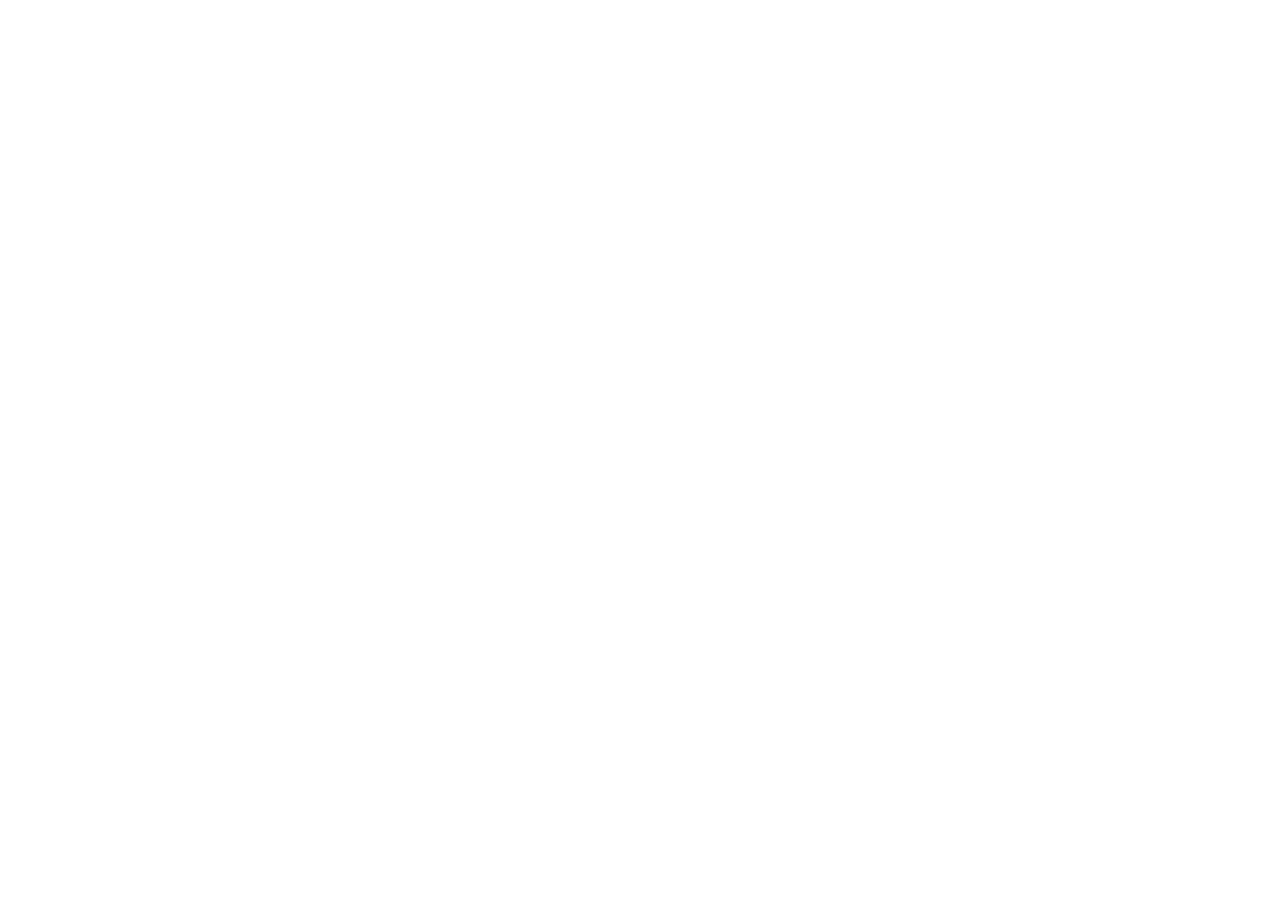
==== index.html @ 285f3535 "first commit" ====
<!DOCTYPE html>
<html lang="en">
  <head>
    <meta charset="UTF-8" />
    <meta name="viewport" content="width=device-width, initial-scale=1.0" />
    <title>My Minecraft</title>
    <link rel="stylesheet" href="./css/my-normalize.css" />
    <link rel="stylesheet" href="./css/style.css" />
  </head>
  <body>
    <script src="./script.js"></script>
  </body>
</html>
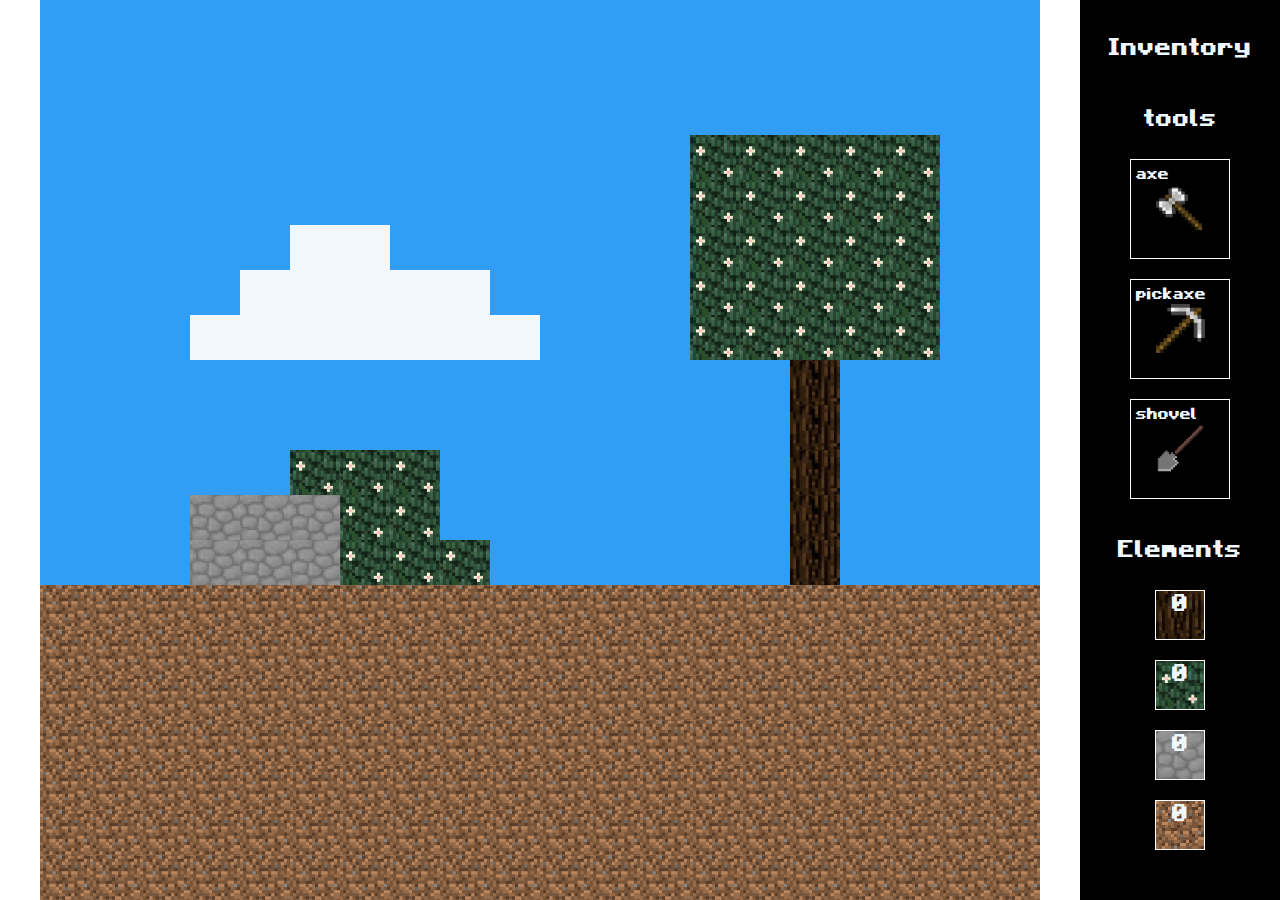
==== commit ba7eccf8: "update" ====
--- a/index.html
+++ b/index.html
@@ -7,7 +7,17 @@
     <link rel="stylesheet" href="./css/my-normalize.css" />
     <link rel="stylesheet" href="./css/style.css" />
   </head>
+
   <body>
-    <script src="./script.js"></script>
+    <div id="minecraft">
+      <div id="world"></div>
+      <div id="sideToolBar">
+        <div id="tools"></div>
+        <div id="inventory"></div>
+      </div>
+    </div>
+
+    <script src="./basic_layout.js"></script>
+    <script src="./game_functions.js"></script>
   </body>
 </html>
--- a/css/style.css
+++ b/css/style.css
@@ -0,0 +1,134 @@
+:root {
+  --world-size: 20;
+}
+
+@font-face {
+  font-family: minecraftFont;
+  src: url("./minecraft_font/MinecraftBold-nMK1.otf");
+}
+body {
+  height: 100vh;
+  font-family: minecraftFont;
+  color: aliceblue;
+
+  /* letter-spacing: 1rem; */
+}
+.header {
+  color: aliceblue;
+  padding: 15px 0;
+  text-align: center;
+}
+#minecraft {
+  height: 100%;
+  display: grid;
+  grid-template-columns: 1fr 1000px 1fr 200px;
+}
+#world {
+  height: 100%;
+  display: grid;
+  grid-template-columns: repeat(var(--world-size), auto);
+  grid-template-rows: repeat(var(--world-size), auto);
+  grid-gap: 0;
+  grid-column: 2 / 2;
+}
+#sideToolBar {
+  height: 100%;
+  grid-column: 4 / 4;
+  background-color: black;
+  display: flex;
+  flex-direction: column;
+  justify-content: space-between;
+  padding-top: 20px;
+  padding-bottom: 40px;
+}
+
+/* tools */
+#tools {
+}
+.toolsList {
+  display: flex;
+  flex-direction: column;
+  align-items: center;
+}
+.toolBox {
+  margin: 10px 0;
+  height: 100px;
+  width: 100px;
+  border: 1px solid white;
+  background: center / 50% no-repeat;
+  padding: 5px;
+}
+[data-type="axe"] {
+  background-image: url("./img/PinClipart.com_axe-clip-art_5397833.png");
+}
+
+[data-type="pickaxe"] {
+  background-image: url("./img/PinClipart.com_minecraft-birthday-clipart_751039.png");
+}
+
+[data-type="shovel"] {
+  background-image: url("./img/PinClipart.com_shovel-clip-art_3735821.png");
+}
+
+/* inventory */
+#inventory {
+}
+.inventoryList {
+  display: flex;
+  flex-direction: column;
+  align-items: center;
+}
+.inventoryBox {
+  margin: 10px 0;
+  height: 50px;
+  width: 50px;
+  border: 1px solid white;
+  background: center / cover no-repeat;
+  font-size: 1.5rem;
+  text-align: center;
+}
+/* tiles */
+.tile {
+  height: 100%;
+  width: 100%;
+  /* border: none; */
+  /* border: 1px solid black; */
+  background: center / cover no-repeat;
+  overflow: hidden;
+}
+
+[data-type="sky"] {
+  background-color: rgb(50, 157, 245);
+}
+[data-type="cloud"] {
+  background-color: rgb(242, 247, 251);
+}
+
+[data-type="trunk"] {
+  background-image: url("./img/tree_trunk_block.jfif");
+}
+
+[data-type="leaves"] {
+  background-image: url("./img/leaves_block.png");
+}
+
+[data-type="rock"] {
+  background-image: url("./img/stone_block.png");
+}
+
+[data-type="dirt"] {
+  background-image: url("./img/dirt_block.jpg");
+}
+
+/* action style */
+.tile:hover {
+  border: 1px solid white;
+  /* margin: -1px;
+  overflow: hidden; */
+}
+.toolBox.selected {
+  background-color: blue;
+}
+.inventoryBox.selected {
+  border: 3px solid blue;
+}
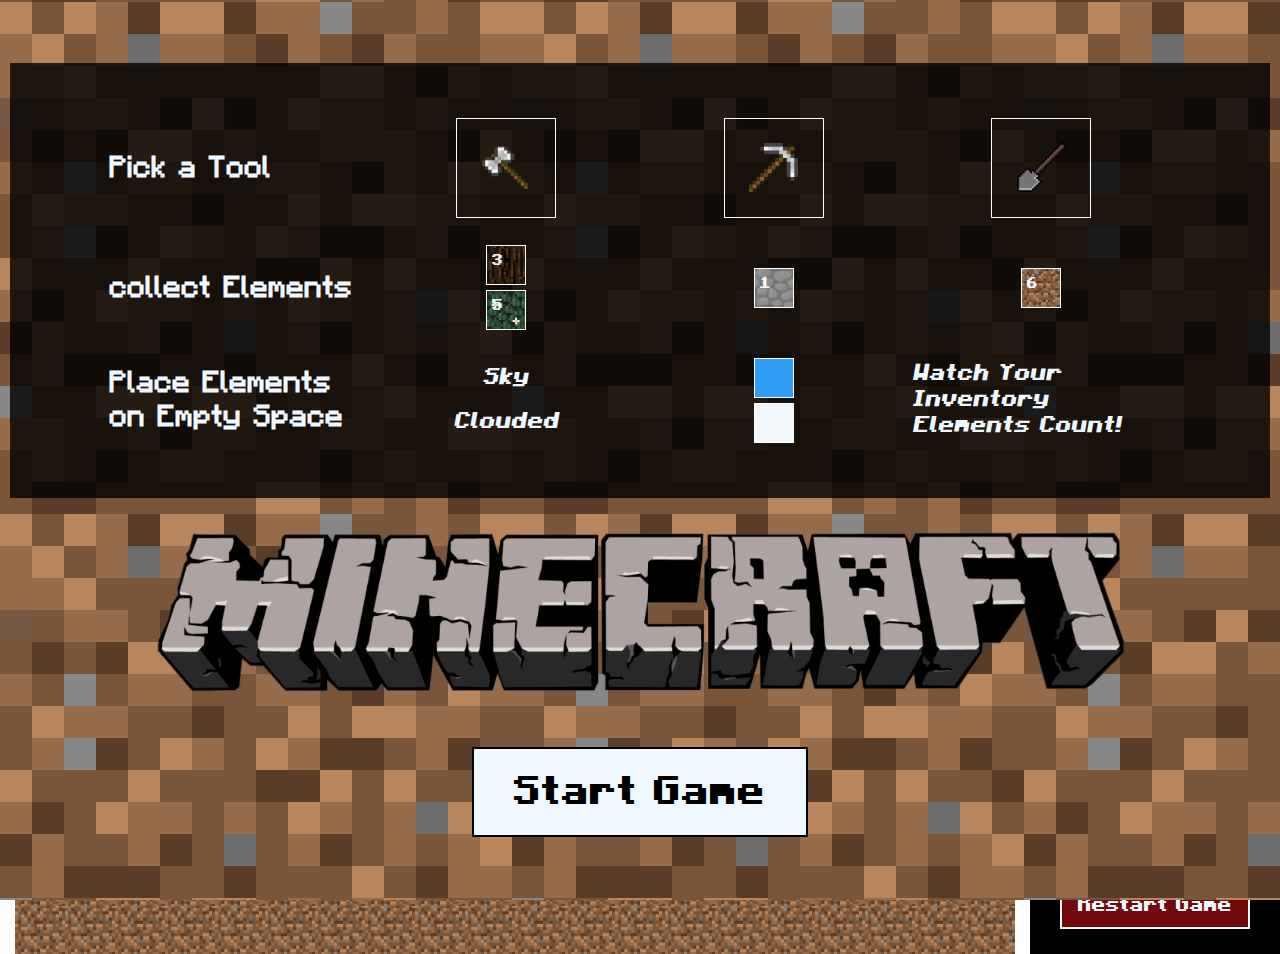
==== commit 6a14c6a3: "update" ====
--- a/index.html
+++ b/index.html
@@ -9,6 +9,38 @@
   </head>
 
   <body>
+    <div id="landingPage">
+      <div class="tutorial-container">
+        <h2>Pick a Tool</h2>
+        <div class="toolBox" data-type="axe"></div>
+        <div class="toolBox" data-type="pickaxe"></div>
+        <div class="toolBox" data-type="shovel"></div>
+        <h2>collect Elements</h2>
+        <div>
+          <div class="tutEl" data-type="trunk">3</div>
+          <div class="tutEl" data-type="leaves">5</div>
+        </div>
+        <div class="tutEl" data-type="rock">1</div>
+        <div class="tutEl" data-type="dirt">6</div>
+        <h2>Place Elements on Empty Space</h2>
+        <div>
+          <h3>Sky</h3>
+          <br />
+          <h3>Clouded</h3>
+        </div>
+        <div>
+          <div class="tutEl" data-type="sky"></div>
+          <div class="tutEl" data-type="cloud"></div>
+        </div>
+        <h3>Watch Your Inventory Elements Count!</h2>
+      </div>
+      <img
+        class="minecraftTitle"
+        src="./css/img/minecraft-logo-angle-text.png"
+        alt=""
+      />
+      <button class="startBtn" type="button">Start Game</button>
+    </div>
     <div id="minecraft">
       <div id="world"></div>
       <div id="sideToolBar">
@@ -19,5 +51,6 @@
 
     <script src="./basic_layout.js"></script>
     <script src="./game_functions.js"></script>
+    <script src="./landing_page.js"></script>
   </body>
 </html>
--- a/css/style.css
+++ b/css/style.css
@@ -3,25 +3,61 @@
 }
 
 @font-face {
-  font-family: minecraftFont;
+  font-family: minecraftFontItalic;
+  src: url("./minecraft_font/MinecraftBoldItalic-1y1e.otf");
+}
+@font-face {
+  font-family: minecraftFontRegular;
+  src: url("./minecraft_font/MinecraftRegular-Bmg3.otf");
+}
+@font-face {
+  font-family: minecraftFontBold;
   src: url("./minecraft_font/MinecraftBold-nMK1.otf");
+}
+@font-face {
+  font-family: minecraftTitleFont;
+  src: url("./minecraft_font/MinecraftEvenings-RBao.ttf");
 }
 body {
   height: 100vh;
-  font-family: minecraftFont;
+  font-family: minecraftFontBold;
   color: aliceblue;
-
+  position: relative;
   /* letter-spacing: 1rem; */
 }
+
 .header {
   color: aliceblue;
-  padding: 15px 0;
+  padding-bottom: 15px;
   text-align: center;
 }
+.restartGameButton,
+.resetBtn {
+  color: aliceblue;
+  font-size: 20px;
+  border: 2px solid aliceblue;
+  background-color: rgb(112, 9, 9);
+  padding: 10px;
+  margin-bottom: 15px;
+}
+.restartGameButton:hover,
+.resetBtn:hover {
+  cursor: pointer;
+  box-shadow: 5px 5px 5px rgb(194, 150, 150);
+}
+.tutEl {
+  margin: 5px 0;
+  height: 40px;
+  width: 40px;
+  border: 1px solid white;
+  background: center / cover no-repeat;
+  padding: 5px;
+}
+
 #minecraft {
   height: 100%;
   display: grid;
-  grid-template-columns: 1fr 1000px 1fr 200px;
+  grid-template-columns: 1fr 1000px 1fr 250px;
 }
 #world {
   height: 100%;
@@ -37,21 +73,22 @@
   background-color: black;
   display: flex;
   flex-direction: column;
-  justify-content: space-between;
-  padding-top: 20px;
-  padding-bottom: 40px;
+  justify-content: center;
+  padding: 10px 30px;
 }
 
 /* tools */
 #tools {
 }
+.inventoryList,
 .toolsList {
   display: flex;
   flex-direction: column;
   align-items: center;
+  padding-bottom: 30px;
 }
 .toolBox {
-  margin: 10px 0;
+  margin: 5px 0;
   height: 100px;
   width: 100px;
   border: 1px solid white;
@@ -73,13 +110,9 @@
 /* inventory */
 #inventory {
 }
-.inventoryList {
-  display: flex;
-  flex-direction: column;
-  align-items: center;
-}
+
 .inventoryBox {
-  margin: 10px 0;
+  margin: 5px 0;
   height: 50px;
   width: 50px;
   border: 1px solid white;
@@ -87,14 +120,12 @@
   font-size: 1.5rem;
   text-align: center;
 }
+
 /* tiles */
 .tile {
   height: 100%;
   width: 100%;
-  /* border: none; */
-  /* border: 1px solid black; */
   background: center / cover no-repeat;
-  overflow: hidden;
 }
 
 [data-type="sky"] {
@@ -123,12 +154,71 @@
 /* action style */
 .tile:hover {
   border: 1px solid white;
-  /* margin: -1px;
-  overflow: hidden; */
-}
+  margin: -1px;
+}
+
 .toolBox.selected {
   background-color: blue;
 }
 .inventoryBox.selected {
   border: 3px solid blue;
 }
+.inventoryBox:hover,
+.toolBox:hover {
+  cursor: pointer;
+  box-shadow: 5px 5px 5px rgb(194, 150, 150);
+}
+/* landing page style */
+#landingPage {
+  height: 100%;
+  width: 100%;
+  position: absolute;
+  top: 0;
+  left: 0;
+  background: center repeat;
+  background-image: url("./img/dirt_block.jpg");
+  padding: 50px 10px;
+  display: flex;
+  flex-direction: column;
+  justify-content: space-around;
+  align-items: center;
+}
+.minecraftTitle {
+  width: 80vw;
+  padding-bottom: 20px;
+}
+.startBtn {
+  color: black;
+  font-size: 40px;
+  border: 2px solid black;
+  background-color: aliceblue;
+  padding: 20px 40px;
+}
+.startBtn:hover {
+  cursor: pointer;
+  box-shadow: 5px 5px 5px black;
+}
+#landingPage.hidden {
+  display: none;
+}
+.tutorial-container {
+  width: 100%;
+  background-color: rgba(0, 0, 0, 0.801);
+  padding: 50px 100px;
+  display: grid;
+  grid-template-columns: repeat(4, 1fr);
+  grid-template-rows: repeat(2, 1fr);
+  justify-items: center;
+  align-items: center;
+  gap: 10px;
+}
+.tutorial-container h2 {
+  justify-self: start;
+  font-family: minecraftFontRegular;
+  font-size: 30px;
+}
+.tutorial-container h3 {
+  justify-self: center;
+  font-family: minecraftFontItalic;
+  font-size: 23px;
+}
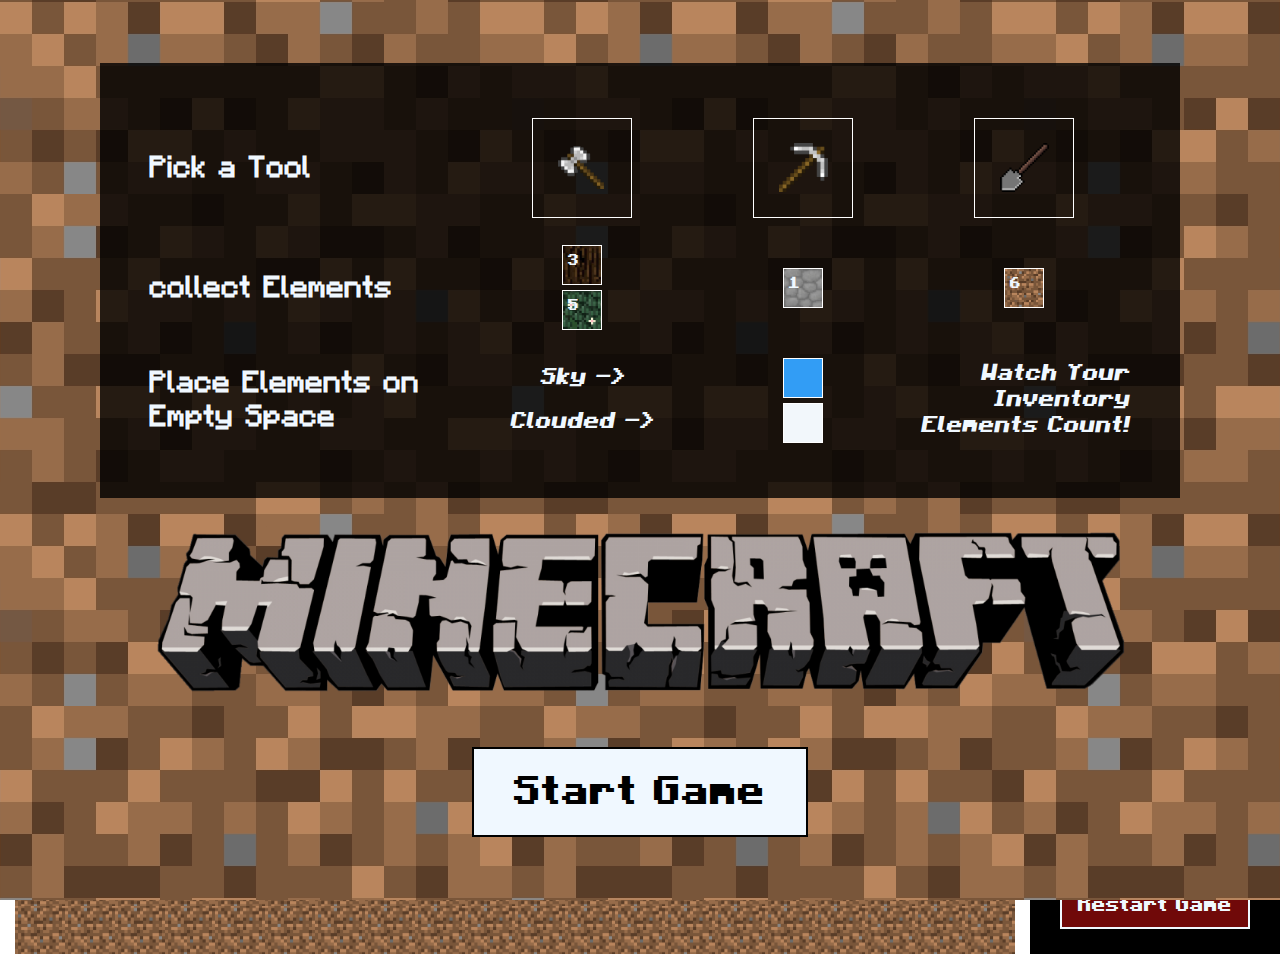
==== commit 79e4cbfa: "update" ====
--- a/index.html
+++ b/index.html
@@ -24,9 +24,9 @@
         <div class="tutEl" data-type="dirt">6</div>
         <h2>Place Elements on Empty Space</h2>
         <div>
-          <h3>Sky</h3>
+          <h3>Sky -></h3>
           <br />
-          <h3>Clouded</h3>
+          <h3>Clouded -></h3>
         </div>
         <div>
           <div class="tutEl" data-type="sky"></div>
--- a/css/style.css
+++ b/css/style.css
@@ -177,7 +177,7 @@
   left: 0;
   background: center repeat;
   background-image: url("./img/dirt_block.jpg");
-  padding: 50px 10px;
+  padding: 50px 100px;
   display: flex;
   flex-direction: column;
   justify-content: space-around;
@@ -198,15 +198,13 @@
   cursor: pointer;
   box-shadow: 5px 5px 5px black;
 }
-#landingPage.hidden {
-  display: none;
-}
+
 .tutorial-container {
   width: 100%;
   background-color: rgba(0, 0, 0, 0.801);
-  padding: 50px 100px;
+  padding: 50px;
   display: grid;
-  grid-template-columns: repeat(4, 1fr);
+  grid-template-columns: 1.5fr 1fr 1fr 1fr;
   grid-template-rows: repeat(2, 1fr);
   justify-items: center;
   align-items: center;
@@ -221,4 +219,8 @@
   justify-self: center;
   font-family: minecraftFontItalic;
   font-size: 23px;
-}
+  text-align: right;
+}
+#landingPage.hidden {
+  display: none;
+}
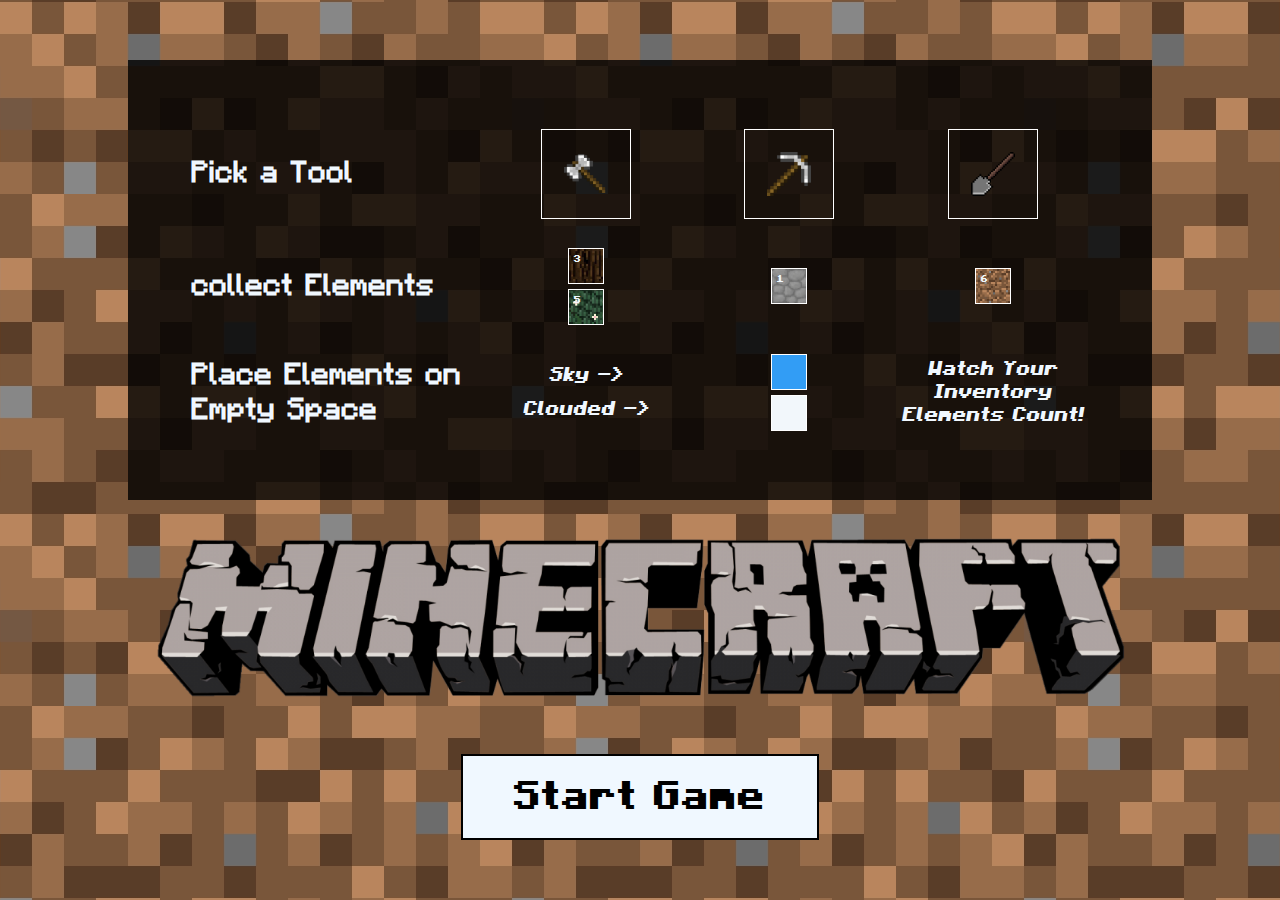
==== commit 6c1d3d4f: "update" ====
--- a/index.html
+++ b/index.html
@@ -32,7 +32,7 @@
           <div class="tutEl" data-type="sky"></div>
           <div class="tutEl" data-type="cloud"></div>
         </div>
-        <h3>Watch Your Inventory Elements Count!</h2>
+        <h4>Watch Your Inventory Elements Count!</h4>
       </div>
       <img
         class="minecraftTitle"
--- a/css/style.css
+++ b/css/style.css
@@ -1,5 +1,6 @@
 :root {
-  --world-size: 20;
+  --world-size: 30;
+  font-size: 62.5%;
 }
 
 @font-face {
@@ -34,11 +35,11 @@
 .restartGameButton,
 .resetBtn {
   color: aliceblue;
-  font-size: 20px;
+  font-size: 1.5rem;
   border: 2px solid aliceblue;
   background-color: rgb(112, 9, 9);
-  padding: 10px;
-  margin-bottom: 15px;
+  padding: 1vh;
+  margin-bottom: 1vh;
 }
 .restartGameButton:hover,
 .resetBtn:hover {
@@ -47,8 +48,8 @@
 }
 .tutEl {
   margin: 5px 0;
-  height: 40px;
-  width: 40px;
+  height: 4vh;
+  width: 4vh;
   border: 1px solid white;
   background: center / cover no-repeat;
   padding: 5px;
@@ -57,7 +58,7 @@
 #minecraft {
   height: 100%;
   display: grid;
-  grid-template-columns: 1fr 1000px 1fr 250px;
+  grid-template-columns: 1fr 100vh 1fr 15vw;
 }
 #world {
   height: 100%;
@@ -66,6 +67,7 @@
   grid-template-rows: repeat(var(--world-size), auto);
   grid-gap: 0;
   grid-column: 2 / 2;
+  /* overflow-x: scroll; */
 }
 #sideToolBar {
   height: 100%;
@@ -74,7 +76,7 @@
   display: flex;
   flex-direction: column;
   justify-content: center;
-  padding: 10px 30px;
+  padding: 2vh 2vw;
 }
 
 /* tools */
@@ -85,15 +87,16 @@
   display: flex;
   flex-direction: column;
   align-items: center;
-  padding-bottom: 30px;
+  padding-bottom: 2vh;
 }
 .toolBox {
+  font-size: 1.4rem;
   margin: 5px 0;
-  height: 100px;
-  width: 100px;
+  height: 10vh;
+  width: 10vh;
   border: 1px solid white;
   background: center / 50% no-repeat;
-  padding: 5px;
+  padding: 0.2rem;
 }
 [data-type="axe"] {
   background-image: url("./img/PinClipart.com_axe-clip-art_5397833.png");
@@ -113,8 +116,8 @@
 
 .inventoryBox {
   margin: 5px 0;
-  height: 50px;
-  width: 50px;
+  height: 5vh;
+  width: 5vh;
   border: 1px solid white;
   background: center / cover no-repeat;
   font-size: 1.5rem;
@@ -177,7 +180,7 @@
   left: 0;
   background: center repeat;
   background-image: url("./img/dirt_block.jpg");
-  padding: 50px 100px;
+  padding: 5vh 10vw;
   display: flex;
   flex-direction: column;
   justify-content: space-around;
@@ -185,14 +188,14 @@
 }
 .minecraftTitle {
   width: 80vw;
-  padding-bottom: 20px;
+  padding-bottom: 2vh;
 }
 .startBtn {
   color: black;
-  font-size: 40px;
+  font-size: 4rem;
   border: 2px solid black;
   background-color: aliceblue;
-  padding: 20px 40px;
+  padding: 2vh 4vw;
 }
 .startBtn:hover {
   cursor: pointer;
@@ -202,24 +205,34 @@
 .tutorial-container {
   width: 100%;
   background-color: rgba(0, 0, 0, 0.801);
-  padding: 50px;
+  padding: 5vw;
   display: grid;
   grid-template-columns: 1.5fr 1fr 1fr 1fr;
   grid-template-rows: repeat(2, 1fr);
   justify-items: center;
   align-items: center;
-  gap: 10px;
+  gap: 1vw;
 }
 .tutorial-container h2 {
   justify-self: start;
   font-family: minecraftFontRegular;
-  font-size: 30px;
+  font-size: 3rem;
 }
 .tutorial-container h3 {
   justify-self: center;
   font-family: minecraftFontItalic;
-  font-size: 23px;
+  font-size: 2rem;
   text-align: right;
+}
+.tutorial-container h4 {
+  justify-self: center;
+  font-family: minecraftFontItalic;
+  font-size: 2rem;
+  text-align: center;
+}
+.tutorial-container .toolBox:hover {
+  cursor: auto;
+  box-shadow: none;
 }
 #landingPage.hidden {
   display: none;
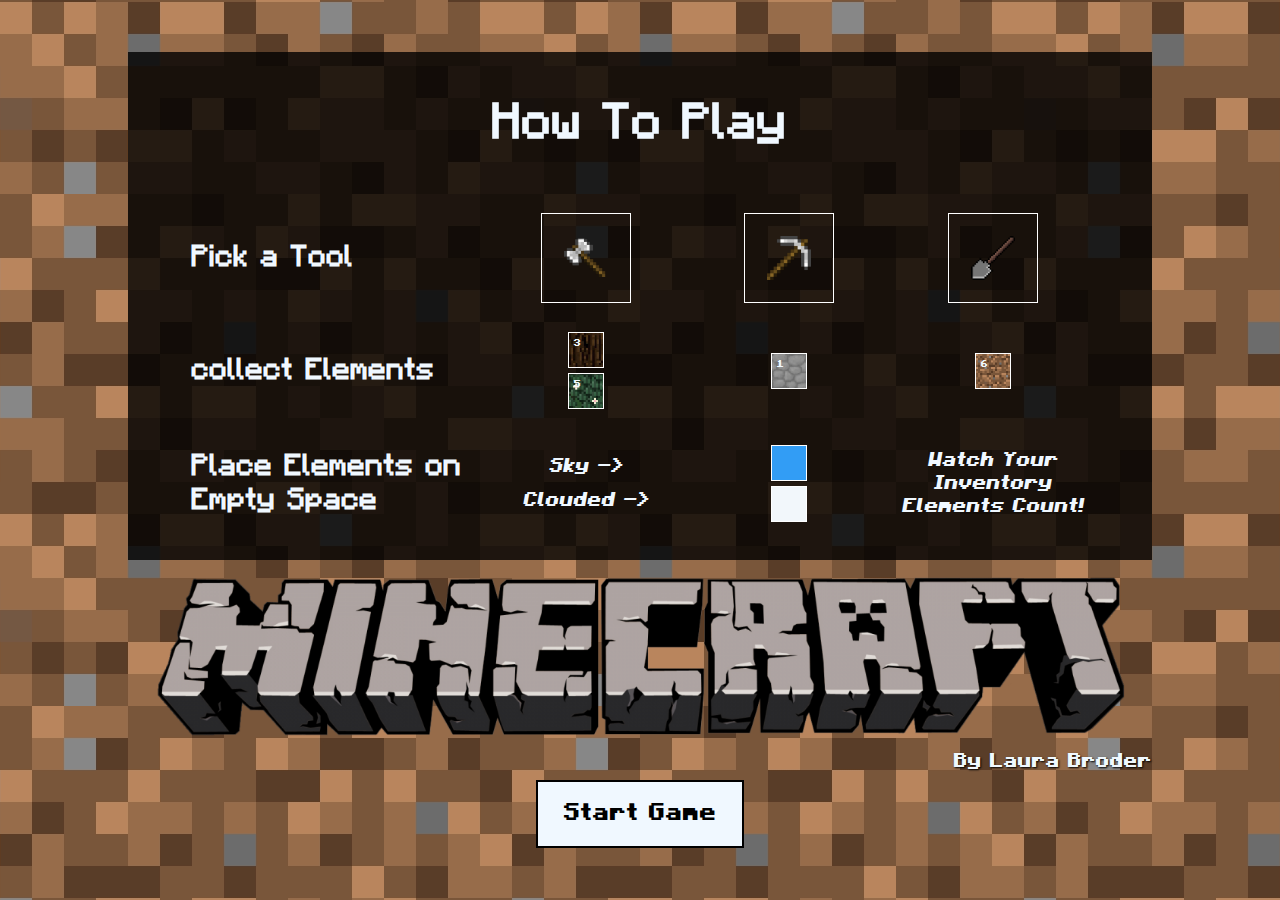
==== commit 03ba2d71: "update" ====
--- a/index.html
+++ b/index.html
@@ -11,6 +11,7 @@
   <body>
     <div id="landingPage">
       <div class="tutorial-container">
+        <h1 class="tutorialHeader">How To Play</h1>
         <h2>Pick a Tool</h2>
         <div class="toolBox" data-type="axe"></div>
         <div class="toolBox" data-type="pickaxe"></div>
@@ -34,11 +35,14 @@
         </div>
         <h4>Watch Your Inventory Elements Count!</h4>
       </div>
-      <img
-        class="minecraftTitle"
-        src="./css/img/minecraft-logo-angle-text.png"
-        alt=""
-      />
+      <div>
+        <img
+          class="minecraftTitle"
+          src="./css/img/minecraft-logo-angle-text.png"
+          alt=""
+        />
+        <h2 class="credit">By Laura Broder</h2>
+      </div>
       <button class="startBtn" type="button">Start Game</button>
     </div>
     <div id="minecraft">
--- a/css/style.css
+++ b/css/style.css
@@ -24,7 +24,6 @@
   font-family: minecraftFontBold;
   color: aliceblue;
   position: relative;
-  /* letter-spacing: 1rem; */
 }
 
 .header {
@@ -40,6 +39,7 @@
   background-color: rgb(112, 9, 9);
   padding: 1vh;
   margin-bottom: 1vh;
+  transition: all 0.1s ease-in;
 }
 .restartGameButton:hover,
 .resetBtn:hover {
@@ -61,13 +61,13 @@
   grid-template-columns: 1fr 100vh 1fr 15vw;
 }
 #world {
-  height: 100%;
+  max-height: 100%;
+
   display: grid;
   grid-template-columns: repeat(var(--world-size), auto);
   grid-template-rows: repeat(var(--world-size), auto);
   grid-gap: 0;
   grid-column: 2 / 2;
-  /* overflow-x: scroll; */
 }
 #sideToolBar {
   height: 100%;
@@ -75,7 +75,7 @@
   background-color: black;
   display: flex;
   flex-direction: column;
-  justify-content: center;
+  justify-content: space-around;
   padding: 2vh 2vw;
 }
 
@@ -97,6 +97,7 @@
   border: 1px solid white;
   background: center / 50% no-repeat;
   padding: 0.2rem;
+  transition: all 0.1s ease-in;
 }
 [data-type="axe"] {
   background-image: url("./img/PinClipart.com_axe-clip-art_5397833.png");
@@ -122,6 +123,7 @@
   background: center / cover no-repeat;
   font-size: 1.5rem;
   text-align: center;
+  transition: all 0.1s ease-in;
 }
 
 /* tiles */
@@ -129,6 +131,9 @@
   height: 100%;
   width: 100%;
   background: center / cover no-repeat;
+  transition: background-color 0.5s ease-in-out;
+  transition: border 0.5s ease-in;
+  /* transition: background-image 0.5s ease-in-out; */
 }
 
 [data-type="sky"] {
@@ -183,19 +188,21 @@
   padding: 5vh 10vw;
   display: flex;
   flex-direction: column;
-  justify-content: space-around;
+  justify-content: space-evenly;
   align-items: center;
 }
 .minecraftTitle {
   width: 80vw;
-  padding-bottom: 2vh;
+  /* padding-bottom: 2vh; */
 }
 .startBtn {
   color: black;
-  font-size: 4rem;
+  font-size: 2.4rem;
   border: 2px solid black;
   background-color: aliceblue;
-  padding: 2vh 4vw;
+  padding: 2vh 2vw;
+  margin: 0 1vw;
+  transition: all 0.2s ease-in;
 }
 .startBtn:hover {
   cursor: pointer;
@@ -205,13 +212,21 @@
 .tutorial-container {
   width: 100%;
   background-color: rgba(0, 0, 0, 0.801);
-  padding: 5vw;
+  padding: 1vh 5vw;
+  padding-bottom: 3vh;
   display: grid;
   grid-template-columns: 1.5fr 1fr 1fr 1fr;
-  grid-template-rows: repeat(2, 1fr);
+  grid-template-rows: auto repeat(3, 1fr);
   justify-items: center;
   align-items: center;
   gap: 1vw;
+}
+.tutorialHeader {
+  grid-row: 1/1;
+  grid-column: 1/5;
+  font-size: 5rem;
+  padding-bottom: 1vh;
+  font-family: minecraftFontRegular;
 }
 .tutorial-container h2 {
   justify-self: start;
@@ -237,3 +252,140 @@
 #landingPage.hidden {
   display: none;
 }
+.credit {
+  text-align: right;
+  font-size: 2rem;
+  text-shadow: 1px 1px 2px black;
+}
+
+@media all and (max-width: 950px) {
+  #minecraft {
+    grid-template-rows: 18vh 82vh;
+    grid-template-columns: auto;
+  }
+  #sideToolBar {
+    grid-row: 1 / 1;
+    grid-column: 1 / 1;
+    flex-direction: row;
+    justify-content: space-around;
+    align-items: flex-start;
+  }
+  #sideToolBar h1 {
+    display: none;
+  }
+  #world {
+    grid-row: 2 / 2;
+    grid-column: 1 / 1;
+  }
+  .inventoryList,
+  .toolsList {
+    flex-direction: row;
+    align-items: center;
+    margin: 0;
+  }
+
+  .inventoryBox,
+  .toolBox {
+    margin: 2px 5px;
+  }
+  .header {
+    padding-bottom: 5px;
+  }
+  .restartGameButton,
+  .resetBtn {
+    padding: 10px;
+    margin-bottom: 0;
+  }
+  .tutorial-container h2 {
+    font-size: 2rem;
+  }
+  .tutorial-container h3 {
+    font-size: 1.3rem;
+  }
+  .tutorial-container h4 {
+    font-size: 1.3rem;
+  }
+}
+@media all and (max-width: 609px) {
+  #sideToolBar {
+    display: grid;
+    grid-template-rows: repeat(3, 6vh);
+    grid-template-columns: auto auto auto;
+    column-gap: 1vw;
+  }
+  #tools {
+    grid-row: 1 / 3;
+  }
+  #inventory {
+    grid-row: 1 / 3;
+  }
+  .restartGameButton {
+    grid-row: 1 / 1;
+  }
+  .resetBtn {
+    grid-row: 2 / 2;
+  }
+  .restartGameButton,
+  .resetBtn {
+    grid-column: 3 / 3;
+    font-size: 1rem;
+  }
+  .tutorial-container h2 {
+    font-size: 1.5rem;
+  }
+  .tutorial-container h3 {
+    font-size: 1rem;
+  }
+  .tutorial-container h4 {
+    font-size: 1rem;
+  }
+}
+@media all and (max-width: 520px) {
+  #minecraft {
+    grid-template-rows: 20vh 80vh;
+  }
+  #sideToolBar {
+    grid-template-rows: 1fr 1fr 50px;
+    grid-template-columns: auto auto;
+    /* row-gap: 1vh; */
+    padding: 1px;
+    padding-top: 10px;
+  }
+  #tools {
+    grid-row: 1 / 3;
+  }
+  #inventory h2,
+  #tools h2 {
+    display: none;
+  }
+  #inventory {
+    grid-row: 3 / 3;
+  }
+  .inventoryList,
+  .toolsList {
+    padding-bottom: 1px;
+  }
+  .restartGameButton {
+    grid-row: 1 / 1;
+  }
+  .resetBtn {
+    grid-row: 2 / 2;
+  }
+  #world {
+    width: 100%;
+  }
+  .tutorial-container h2 {
+    font-size: 1.3rem;
+  }
+  .tutorial-container h3 {
+    font-size: 0.8rem;
+  }
+  .tutorial-container h4 {
+    font-size: 0.8rem;
+  }
+  .tutorial-container .toolBox {
+    margin: 2px 0;
+    height: 8vh;
+    width: 8vh;
+  }
+}
